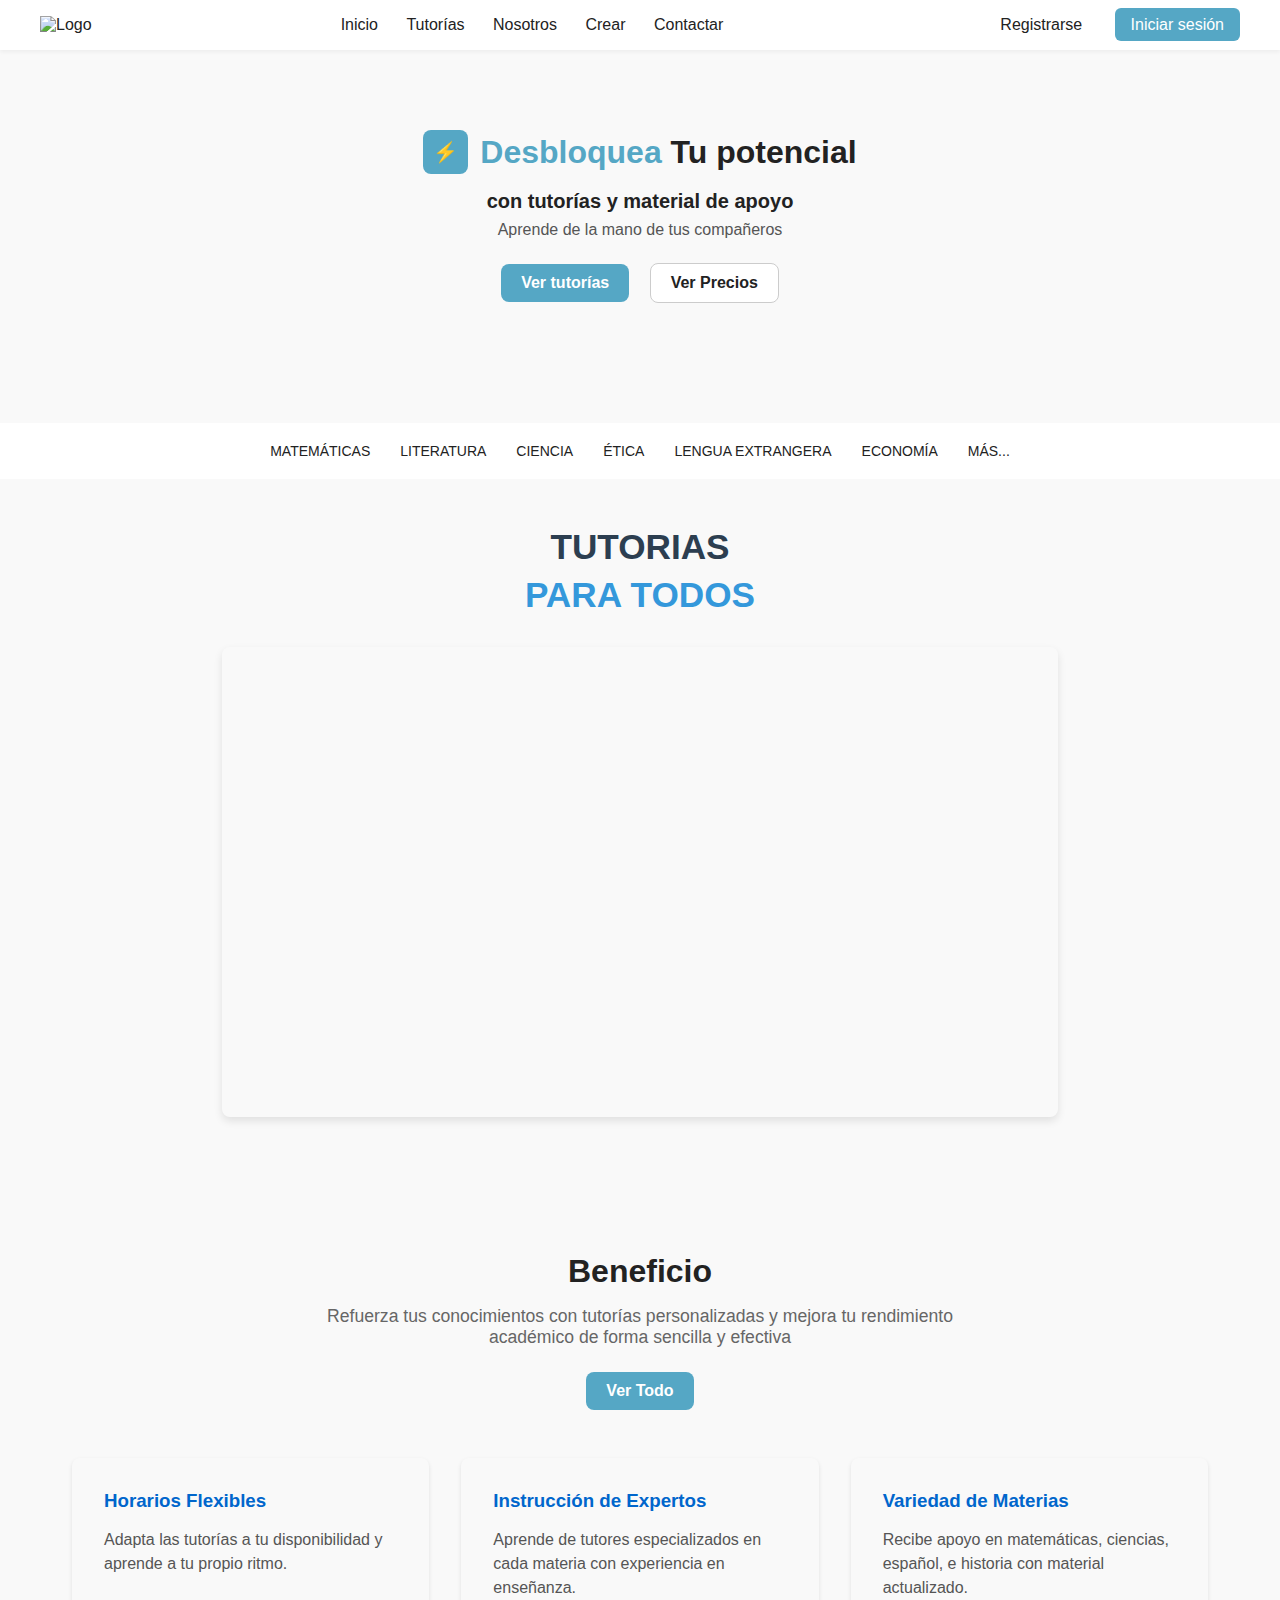
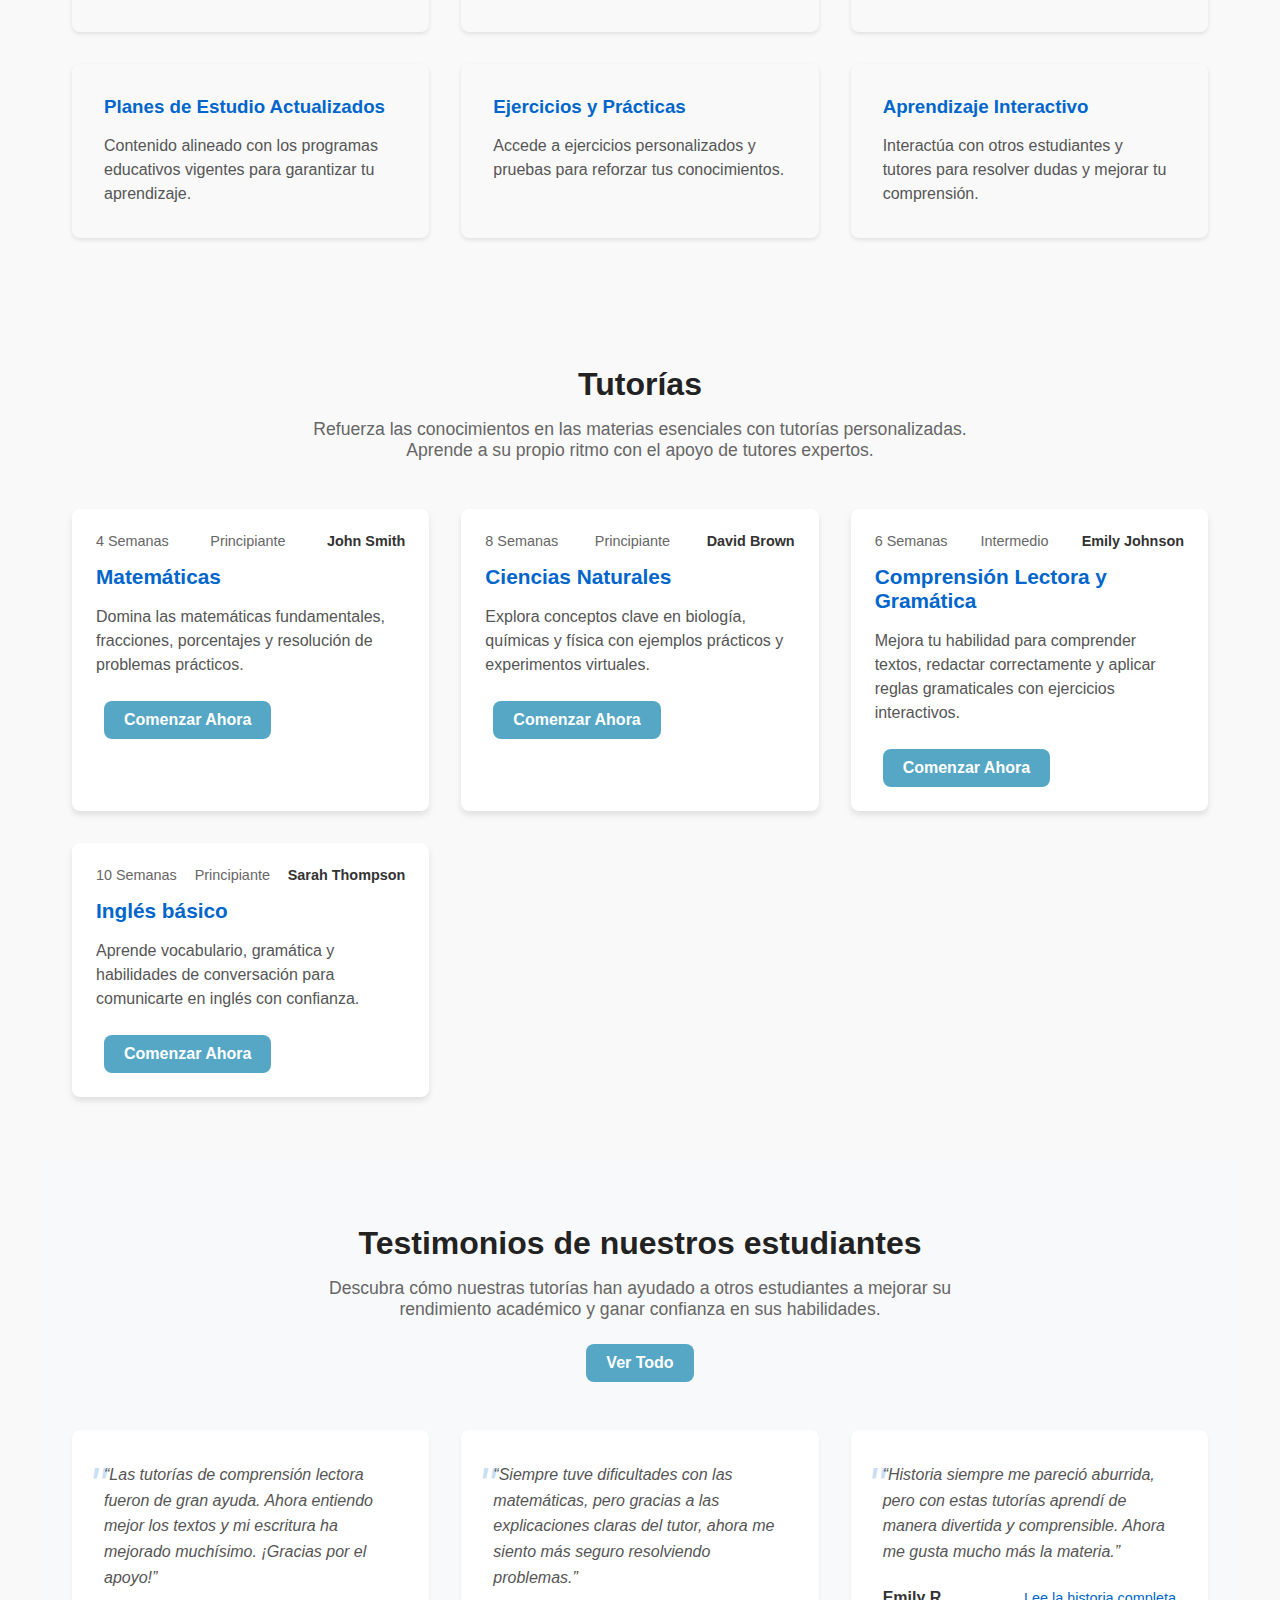
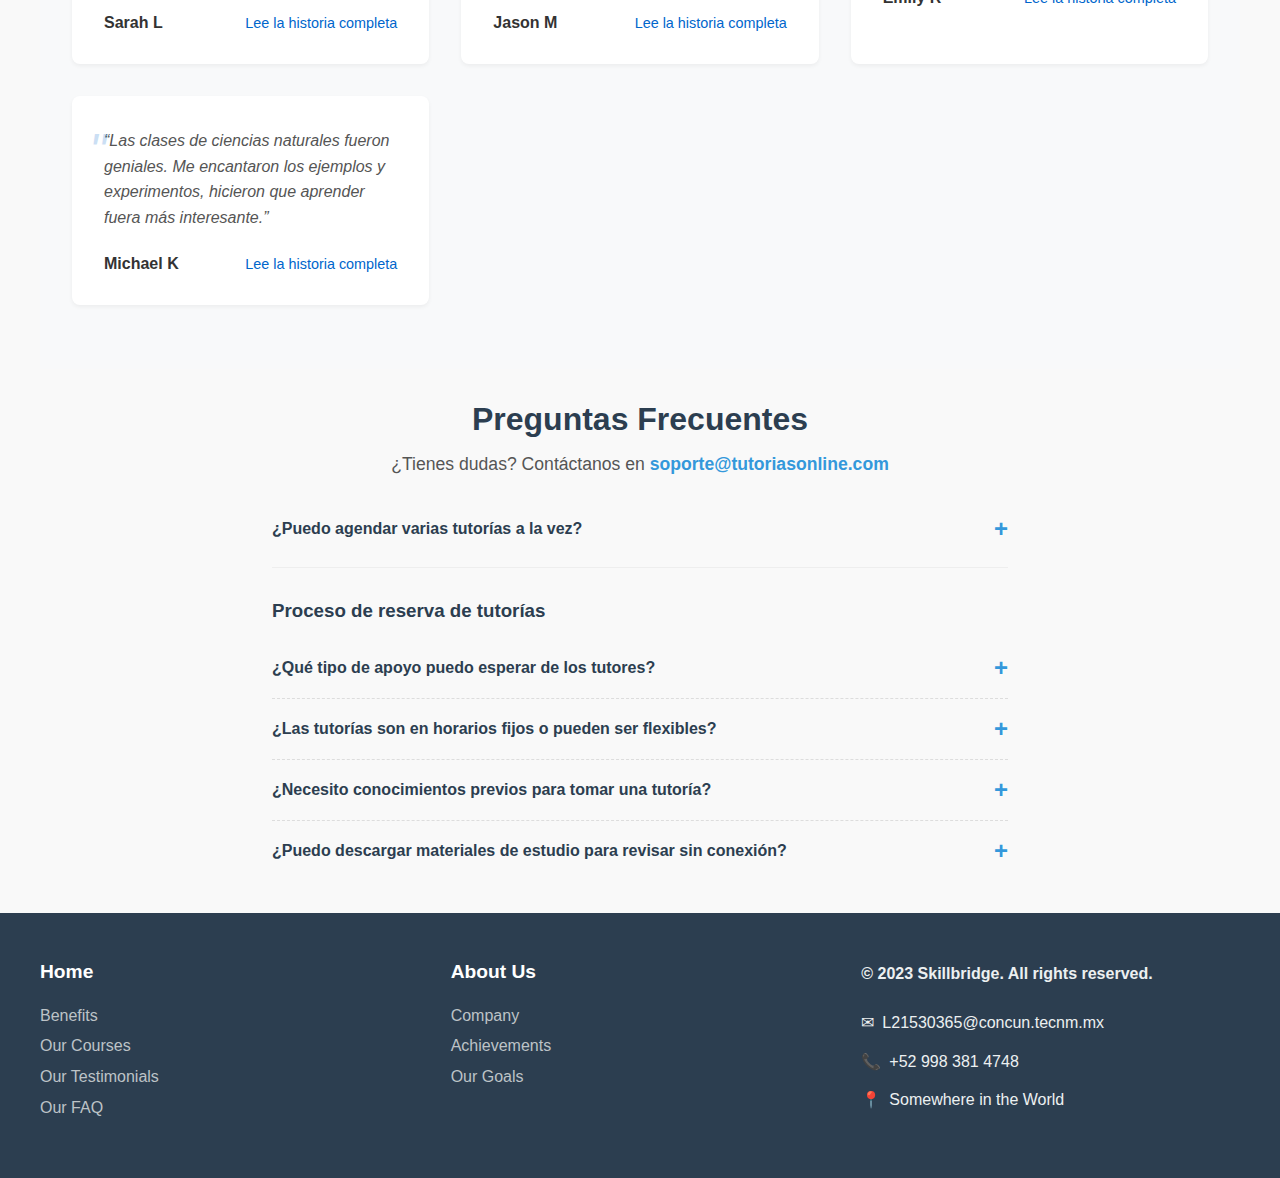
==== Views/index.html @ 54640b03 "Reestructura" ====
<!DOCTYPE html>
<html lang="es">
<head>
  <meta charset="UTF-8" />
  <meta name="viewport" content="width=device-width, initial-scale=1.0"/>
  <title>Plataforma de Tutorías</title>
  <link rel="stylesheet" href="../Styles/styles.css" />
</head>
<body>
  <header class="navbar">
    <div class="logo">
      <img src="logo.png" alt="Logo" />
    </div>
    <nav class="nav-links">
      <a href="#">Inicio</a>
      <a href="#">Tutorías</a>
      <a href="#">Nosotros</a>
      <a href="#">Crear</a>
      <a href="#">Contactar</a>
    </nav>
    <div class="auth-buttons">
      <a href="#" class="register">Registrarse</a>
      <a href="#" class="login">Iniciar sesión</a>
    </div>
  </header>

  <section class="hero">
    <div class="hero-content">
      <div class="highlight">
        <span class="icon">⚡</span>
        <h1><span class="blue">Desbloquea</span> Tu potencial</h1>
      </div>
      <p class="subtitle">con tutorías y material de apoyo</p>
      <p class="description">Aprende de la mano de tus compañeros</p>
      <div class="buttons">
        <a href="#" class="btn primary">Ver tutorías</a>
        <a href="#" class="btn secondary">Ver Precios</a>
      </div>
    </div>
  </section>

  <section class="categories">
    <ul>
      <li>MATEMÁTICAS</li>
      <li>LITERATURA</li>
      <li>CIENCIA</li>
      <li>ÉTICA</li>
      <li>LENGUA EXTRANGERA</li>
      <li>ECONOMÍA</li>
      <li>MÁS...</li>
    </ul>
  </section>

  <section class="video-lesson">
    <div class="lesson-header">
      <h2>Tutorias <span class="lesson-title">Para Todos</span></h2>
    </div>
    
    <div class="video-container">
      <!-- Reemplaza el src con tu video real -->
      <iframe width="560" height="315" src="https://www.youtube.com/embed/ejemplo" 
              frameborder="0" allow="accelerometer; autoplay; clipboard-write; encrypted-media; gyroscope; picture-in-picture" 
              allowfullscreen></iframe>
    </div>
  </section>

  <section class="benefits">
    <div class="benefits-header">
      <h2>Beneficio</h2>
      <p>Refuerza tus conocimientos con tutorías personalizadas y mejora tu rendimiento académico de forma sencilla y efectiva</p>
      <a href="#" class="btn primary">Ver Todo</a>
    </div>

    <div class="benefits-grid">
      <div class="benefit-item">
        <h3>Horarios Flexibles</h3>
        <p>Adapta las tutorías a tu disponibilidad y aprende a tu propio ritmo.</p>
      </div>

      <div class="benefit-item">
        <h3>Instrucción de Expertos</h3>
        <p>Aprende de tutores especializados en cada materia con experiencia en enseñanza.</p>
      </div>

      <div class="benefit-item">
        <h3>Variedad de Materias</h3>
        <p>Recibe apoyo en matemáticas, ciencias, español, e historia con material actualizado.</p>
      </div>

      <div class="benefit-item">
        <h3>Planes de Estudio Actualizados</h3>
        <p>Contenido alineado con los programas educativos vigentes para garantizar tu aprendizaje.</p>
      </div>

      <div class="benefit-item">
        <h3>Ejercicios y Prácticas</h3>
        <p>Accede a ejercicios personalizados y pruebas para reforzar tus conocimientos.</p>
      </div>

      <div class="benefit-item">
        <h3>Aprendizaje Interactivo</h3>
        <p>Interactúa con otros estudiantes y tutores para resolver dudas y mejorar tu comprensión.</p>
      </div>
    </div>
  </section>

  <!-- Header y secciones anteriores permanecen igual -->
  
  <section class="tutorias">
    <div class="tutorias-header">
      <h2>Tutorías</h2>
      <p>Refuerza las conocimientos en las materias esenciales con tutorías personalizadas. Aprende a su propio ritmo con el apoyo de tutores expertos.</p>
    </div>

    <div class="tutorias-grid">
      <!-- Tutoría 1: Matemáticas -->
      <div class="tutoria-card">
        <div class="tutoria-info">
          <span>4 Semanas</span>
          <span>Principiante</span>
          <span class="tutor-name">John Smith</span>
        </div>
        <h3>Matemáticas</h3>
        <p>Domina las matemáticas fundamentales, fracciones, porcentajes y resolución de problemas prácticos.</p>
        <a href="#" class="btn primary">Comenzar Ahora</a>
      </div>

      <!-- Tutoría 2: Ciencias Naturales -->
      <div class="tutoria-card">
        <div class="tutoria-info">
          <span>8 Semanas</span>
          <span>Principiante</span>
          <span class="tutor-name">David Brown</span>
        </div>
        <h3>Ciencias Naturales</h3>
        <p>Explora conceptos clave en biología, químicas y física con ejemplos prácticos y experimentos virtuales.</p>
        <a href="#" class="btn primary">Comenzar Ahora</a>
      </div>

      <!-- Tutoría 3: Comprensión Lectora -->
      <div class="tutoria-card">
        <div class="tutoria-info">
          <span>6 Semanas</span>
          <span>Intermedio</span>
          <span class="tutor-name">Emily Johnson</span>
        </div>
        <h3>Comprensión Lectora y Gramática</h3>
        <p>Mejora tu habilidad para comprender textos, redactar correctamente y aplicar reglas gramaticales con ejercicios interactivos.</p>
        <a href="#" class="btn primary">Comenzar Ahora</a>
      </div>

      <!-- Tutoría 4: Inglés básico -->
      <div class="tutoria-card">
        <div class="tutoria-info">
          <span>10 Semanas</span>
          <span>Principiante</span>
          <span class="tutor-name">Sarah Thompson</span>
        </div>
        <h3>Inglés básico</h3>
        <p>Aprende vocabulario, gramática y habilidades de conversación para comunicarte en inglés con confianza.</p>
        <a href="#" class="btn primary">Comenzar Ahora</a>
      </div>
    </div>
  </section>

  <section class="testimonios">
    <div class="testimonios-header">
      <h2>Testimonios de nuestros estudiantes</h2>
      <p>Descubra cómo nuestras tutorías han ayudado a otros estudiantes a mejorar su rendimiento académico y ganar confianza en sus habilidades.</p>
      <a href="#" class="btn primary">Ver Todo</a>
    </div>

    <div class="testimonios-grid">
      <!-- Testimonio 1 -->
      <div class="testimonio-card">
        <div class="testimonio-content">
          <p>“Las tutorías de comprensión lectora fueron de gran ayuda. Ahora entiendo mejor los textos y mi escritura ha mejorado muchísimo. ¡Gracias por el apoyo!”</p>
        </div>
        <div class="testimonio-author">
          <span class="author-name">Sarah L</span>
          <a href="#" class="read-story">Lee la historia completa</a>
        </div>
      </div>

      <!-- Testimonio 2 -->
      <div class="testimonio-card">
        <div class="testimonio-content">
          <p>“Siempre tuve dificultades con las matemáticas, pero gracias a las explicaciones claras del tutor, ahora me siento más seguro resolviendo problemas.”</p>
        </div>
        <div class="testimonio-author">
          <span class="author-name">Jason M</span>
          <a href="#" class="read-story">Lee la historia completa</a>
        </div>
      </div>

      <!-- Testimonio 3 -->
      <div class="testimonio-card">
        <div class="testimonio-content">
          <p>“Historia siempre me pareció aburrida, pero con estas tutorías aprendí de manera divertida y comprensible. Ahora me gusta mucho más la materia.”</p>
        </div>
        <div class="testimonio-author">
          <span class="author-name">Emily R</span>
          <a href="#" class="read-story">Lee la historia completa</a>
        </div>
      </div>

      <!-- Testimonio 4 -->
      <div class="testimonio-card">
        <div class="testimonio-content">
          <p>“Las clases de ciencias naturales fueron geniales. Me encantaron los ejemplos y experimentos, hicieron que aprender fuera más interesante.”</p>
        </div>
        <div class="testimonio-author">
          <span class="author-name">Michael K</span>
          <a href="#" class="read-story">Lee la historia completa</a>
        </div>
      </div>
    </div>
  </section>

  <section class="faq">
    <div class="faq-header">
      <h1>Preguntas Frecuentes</h1>
      <p>¿Tienes dudas? Contáctanos en <strong>soporte@tutoriasonline.com</strong></p>
    </div>
    
    <div class="faq-item">
      <div class="faq-question">¿Puedo agendar varias tutorías a la vez?</div>
      <div class="faq-answer">
        <p>¡Por supuesto! Puedes reservar múltiples sesiones con diferentes tutores según tu disponibilidad y necesidades de aprendizaje.</p>
      </div>
    </div>
    
    <div class="faq-list">
      <h3>Proceso de reserva de tutorías</h3>
      <ul>
        <li>
          <div class="faq-question">¿Qué tipo de apoyo puedo esperar de los tutores?</div>
            <div class="faq-answer">
              <p>¡Por supuesto! Puedes reservar múltiples sesiones con diferentes tutores según tu disponibilidad y necesidades de aprendizaje.</p>
            </div>
        </li>
        <li>
          <div class="faq-question">¿Las tutorías son en horarios fijos o pueden ser flexibles?</div>
            <div class="faq-answer">
              <p>¡Por supuesto! Puedes reservar múltiples sesiones con diferentes tutores según tu disponibilidad y necesidades de aprendizaje.</p>
            </div>
        </li>
        <li>
          <div class="faq-question">¿Necesito conocimientos previos para tomar una tutoría?</div>
            <div class="faq-answer">
              <p>¡Por supuesto! Puedes reservar múltiples sesiones con diferentes tutores según tu disponibilidad y necesidades de aprendizaje.</p>
            </div>
        </li>
        <li>
          <div class="faq-question">¿Puedo descargar materiales de estudio para revisar sin conexión?</div>
            <div class="faq-answer">
              <p>¡Por supuesto! Puedes reservar múltiples sesiones con diferentes tutores según tu disponibilidad y necesidades de aprendizaje.</p>
            </div>
        </li>
      </ul>
    </div>
  </section>

  <script src="../Scripts/script.js"></script>
  
  <footer class="site-footer">
    <div class="footer-content">
      <div class="footer-column">
        <h4>Home</h4>
        <ul>
          <li><a href="#">Benefits</a></li>
          <li><a href="#">Our Courses</a></li>
          <li><a href="#">Our Testimonials</a></li>
          <li><a href="#">Our FAQ</a></li>
        </ul>
      </div>

      <div class="footer-column">
        <h4>About Us</h4>
        <ul>
          <li><a href="#">Company</a></li>
          <li><a href="#">Achievements</a></li>
          <li><a href="#">Our Goals</a></li>
        </ul>
      </div>

      <div class="footer-column contact-info">
        <p class="copyright">© 2023 Skillbridge. All rights reserved.</p>
        <p class="email">L21530365@concun.tecnm.mx</p>
        <p class="phone">+52 998 381 4748</p>
        <p class="address">Somewhere in the World</p>
      </div>
    </div>
  </footer>
</body>
</html>
---- Styles/styles.css ----
* {
    margin: 0;
    padding: 0;
    box-sizing: border-box;
    font-family: "Helvetica", sans-serif;
  }
  
  body {
    background-color: #f9f9f9;
    color: #222;
  }
  
  .navbar {
    display: flex;
    align-items: center;
    justify-content: space-between;
    padding: 16px 40px;
    background-color: #fff;
    box-shadow: 0 2px 4px rgba(0,0,0,0.05);
  }
  
  .logo img {
    height: 40px;
  }
  
  .nav-links a {
    margin: 0 12px;
    text-decoration: none;
    color: #222;
    font-weight: 500;
  }
  
  .auth-buttons a {
    margin-left: 12px;
    text-decoration: none;
    padding: 8px 16px;
    border-radius: 6px;
    font-weight: 500;
  }
  
  .register {
    color: #222;
  }
  
  .login {
    background-color: #55a7c5;
    color: #fff;
  }
  
  .hero {
    padding: 80px 20px;
    text-align: center;
  }
  
  .highlight {
    display: flex;
    align-items: center;
    justify-content: center;
    gap: 12px;
  }
  
  .highlight .icon {
    background-color: #55a7c5;
    color: #fff;
    padding: 10px;
    border-radius: 8px;
    font-size: 20px;
  }
  
  .highlight h1 {
    font-size: 32px;
    font-weight: bold;
  }
  
  .highlight .blue {
    color: #55a7c5;
  }
  
  .subtitle {
    margin-top: 16px;
    font-size: 20px;
    font-weight: 600;
  }
  
  .description {
    margin-top: 8px;
    font-size: 16px;
    color: #555;
  }
  
  .buttons {
    margin-top: 24px;
  }
  
  .btn {
    display: inline-block;
    padding: 10px 20px;
    border-radius: 8px;
    font-weight: 600;
    text-decoration: none;
    margin: 0 8px;
  }
  
  .btn.primary {
    background-color: #55a7c5;
    color: white;
  }
  
  .btn.secondary {
    background-color: white;
    color: #222;
    border: 1px solid #ccc;
  }
  
  .categories {
    margin-top: 40px;
    background-color: #fff;
    padding: 20px 0;
  }
  
  .categories ul {
    display: flex;
    justify-content: center;
    flex-wrap: wrap;
    list-style: none;
    gap: 30px;
    font-weight: 500;
    font-size: 14px;
  }
  
  /* Estilos para la sección de beneficios */
.benefits {
  padding: 4rem 2rem;
  max-width: 1200px;
  margin: 0 auto;
}

.benefits-header {
  text-align: center;
  margin-bottom: 3rem;
}

.benefits-header h2 {
  font-size: 2rem;
  margin-bottom: 1rem;
}

.benefits-header p {
  font-size: 1.1rem;
  color: #666;
  max-width: 700px;
  margin: 0 auto 1.5rem;
}

.view-all {
  display: inline-block;
  padding: 10px 20px;
  border-radius: 8px;
  font-weight: 600;
  text-decoration: none;
  margin: 0 8px;
  background-color: #55a7c5;
  color: white;
  border: none;
}

.benefits-grid {
  display: grid;
  grid-template-columns: repeat(auto-fit, minmax(300px, 1fr));
  gap: 2rem;
}

.benefit-item {
  background: #f9f9f9;
  padding: 2rem;
  border-radius: 8px;
  box-shadow: 0 2px 4px rgba(0,0,0,0.1);
}

.benefit-item h3 {
  color: #0066cc;
  margin-bottom: 1rem;
}

.benefit-item p {
  color: #555;
  line-height: 1.5;
}

/* Estilos para la sección de tutorías */
.tutorias {
  padding: 4rem 2rem;
  max-width: 1200px;
  margin: 0 auto;
}

.tutorias-header {
  text-align: center;
  margin-bottom: 3rem;
}

.tutorias-header h2 {
  font-size: 2rem;
  margin-bottom: 1rem;
}

.tutorias-header p {
  font-size: 1.1rem;
  color: #666;
  max-width: 700px;
  margin: 0 auto;
}

.tutorias-grid {
  display: grid;
  grid-template-columns: repeat(auto-fit, minmax(280px, 1fr));
  gap: 2rem;
}

.tutoria-card {
  background: white;
  border-radius: 8px;
  padding: 1.5rem;
  box-shadow: 0 4px 6px rgba(0,0,0,0.1);
  transition: transform 0.3s ease;
}

.tutoria-card:hover {
  transform: translateY(-5px);
}

.tutoria-info {
  display: flex;
  justify-content: space-between;
  margin-bottom: 1rem;
  font-size: 0.9rem;
  color: #666;
}

.tutor-name {
  font-weight: bold;
  color: #333;
}

.tutoria-card h3 {
  color: #0066cc;
  margin-bottom: 1rem;
  font-size: 1.3rem;
}

.tutoria-card p {
  color: #555;
  line-height: 1.5;
  margin-bottom: 1.5rem;
}

/* Estilos para la sección de testimonios */
.testimonios {
  padding: 4rem 2rem;
  max-width: 1200px;
  margin: 0 auto;
  background-color: #f8f9fa;
}

.testimonios-header {
  text-align: center;
  margin-bottom: 3rem;
}

.testimonios-header h2 {
  font-size: 2rem;
  margin-bottom: 1rem;
}

.testimonios-header p {
  font-size: 1.1rem;
  color: #666;
  max-width: 700px;
  margin: 0 auto 1.5rem;
}

.testimonios-grid {
  display: grid;
  grid-template-columns: repeat(auto-fit, minmax(280px, 1fr));
  gap: 2rem;
}

.testimonio-card {
  background: white;
  border-radius: 8px;
  padding: 2rem;
  box-shadow: 0 2px 4px rgba(0,0,0,0.05);
}

.testimonio-content p {
  font-size: 1rem;
  color: #555;
  line-height: 1.6;
  margin-bottom: 1.5rem;
  font-style: italic;
  position: relative;
}

.testimonio-content p::before {
  content: '"';
  font-size: 3rem;
  color: #0066cc;
  opacity: 0.2;
  position: absolute;
  left: -15px;
  top: -15px;
}

.testimonio-author {
  display: flex;
  justify-content: space-between;
  align-items: center;
}

.author-name {
  font-weight: bold;
  color: #333;
}

.read-story {
  color: #0066cc;
  text-decoration: none;
  font-size: 0.9rem;
}

.faq {
  max-width: 800px;
  margin: 0 auto;
  padding: 2rem;
  font-family: 'Helvetica', sans-serif;
}

.faq-header {
  text-align: center;
  margin-bottom: 2rem;
}

.faq-header h1 {
  color: #2c3e50;
  margin-bottom: 1rem;
}

.faq-header p {
  color: #555;
  font-size: 1.1rem;
}

.faq-header strong {
  color: #3498db;
}

.faq-item {
  margin-bottom: 1.5rem;
  border-bottom: 1px solid #eee;
  padding-bottom: 1rem;
}

.faq-question {
  font-weight: bold;
  color: #2c3e50;
  cursor: pointer;
  padding: 0.5rem 0;
  display: flex;
  justify-content: space-between;
  align-items: center;
}

.faq-question::after {
  content: '+';
  font-size: 1.5rem;
  color: #3498db;
}

.faq-question.active::after {
  content: '-';
}

.faq-answer {
  color: #555;
  line-height: 1.6;
  max-height: 0;
  overflow: hidden;
  transition: max-height 0.3s ease;
}

.faq-list {
  margin-top: 2rem;
}

.faq-list h3 {
  color: #2c3e50;
  margin-bottom: 1rem;
}

.faq-list ul {
  list-style: none;
}

.faq-list li {
  padding: 0.5rem 0;
  border-bottom: 1px dashed #ddd;
}

.faq-list li:last-child {
  border-bottom: none;
}

/* Estilos para el footer */
.site-footer {
  background-color: #2c3e50;
  color: #ecf0f1;
  padding: 3rem 2rem;
}

.footer-content {
  max-width: 1200px;
  margin: 0 auto;
  display: grid;
  grid-template-columns: repeat(auto-fit, minmax(200px, 1fr));
  gap: 2rem;
}

.footer-column h4 {
  font-size: 1.2rem;
  margin-bottom: 1.5rem;
  color: #fff;
}

.footer-column ul {
  list-style: none;
  padding: 0;
}

.footer-column ul li {
  margin-bottom: 0.8rem;
}

.footer-column a {
  color: #bdc3c7;
  text-decoration: none;
  transition: color 0.3s;
}

.footer-column a:hover {
  color: #3498db;
}

.contact-info p {
  margin-bottom: 0.8rem;
  line-height: 1.6;
}

.copyright {
  font-weight: bold;
  margin-bottom: 1.5rem !important;
}

.email, .phone, .address {
  display: flex;
  align-items: center;
  gap: 0.5rem;
}

.email::before {
  content: "✉";
}

.phone::before {
  content: "📞";
}

.address::before {
  content: "📍";
}

@media (max-width: 768px) {
  .footer-content {
    grid-template-columns: 1fr;
  }
  
  .footer-column {
    margin-bottom: 2rem;
  }
}

/* Estilos para la sección de video-lección */
.video-lesson {
  padding: 3rem 2rem;
  max-width: 900px;
  margin: 0 auto;
  text-align: center;
}

.lesson-header h2 {
  font-size: 2.2rem;
  color: #2c3e50;
  margin-bottom: 2rem;
  text-transform: uppercase;
}

.lesson-title {
  color: #3498db;
  display: block;
  margin-top: 0.5rem;
}

.video-container {
  position: relative;
  padding-bottom: 56.25%; /* Relación 16:9 */
  height: 0;
  overflow: hidden;
  margin-bottom: 1.5rem;
  border-radius: 8px;
  box-shadow: 0 4px 8px rgba(0,0,0,0.1);
}

.video-container iframe {
  position: absolute;
  top: 0;
  left: 0;
  width: 100%;
  height: 100%;
  border: none;
}

@media (max-width: 768px) {
  .lesson-header h2 {
    font-size: 1.8rem;
  }
  
  .lesson-meta {
    flex-direction: column;
    gap: 0.5rem;
  }
}
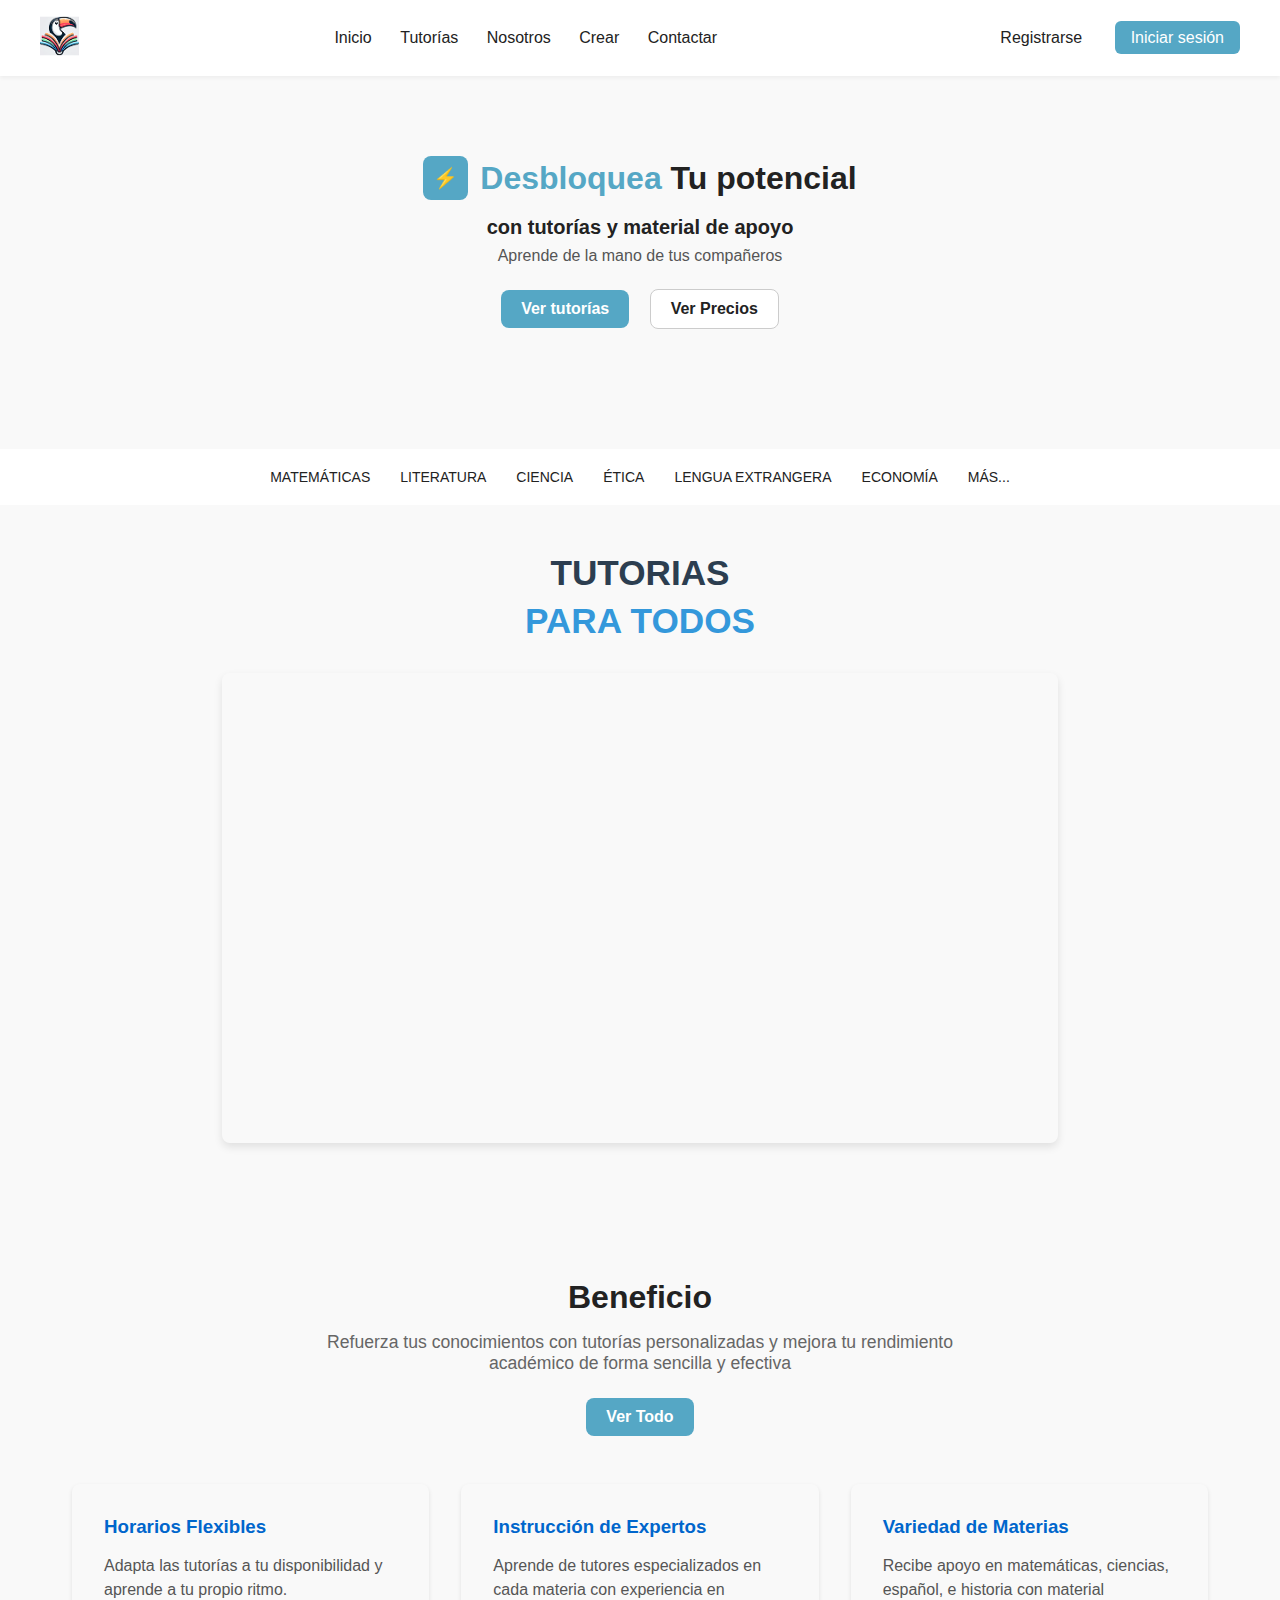
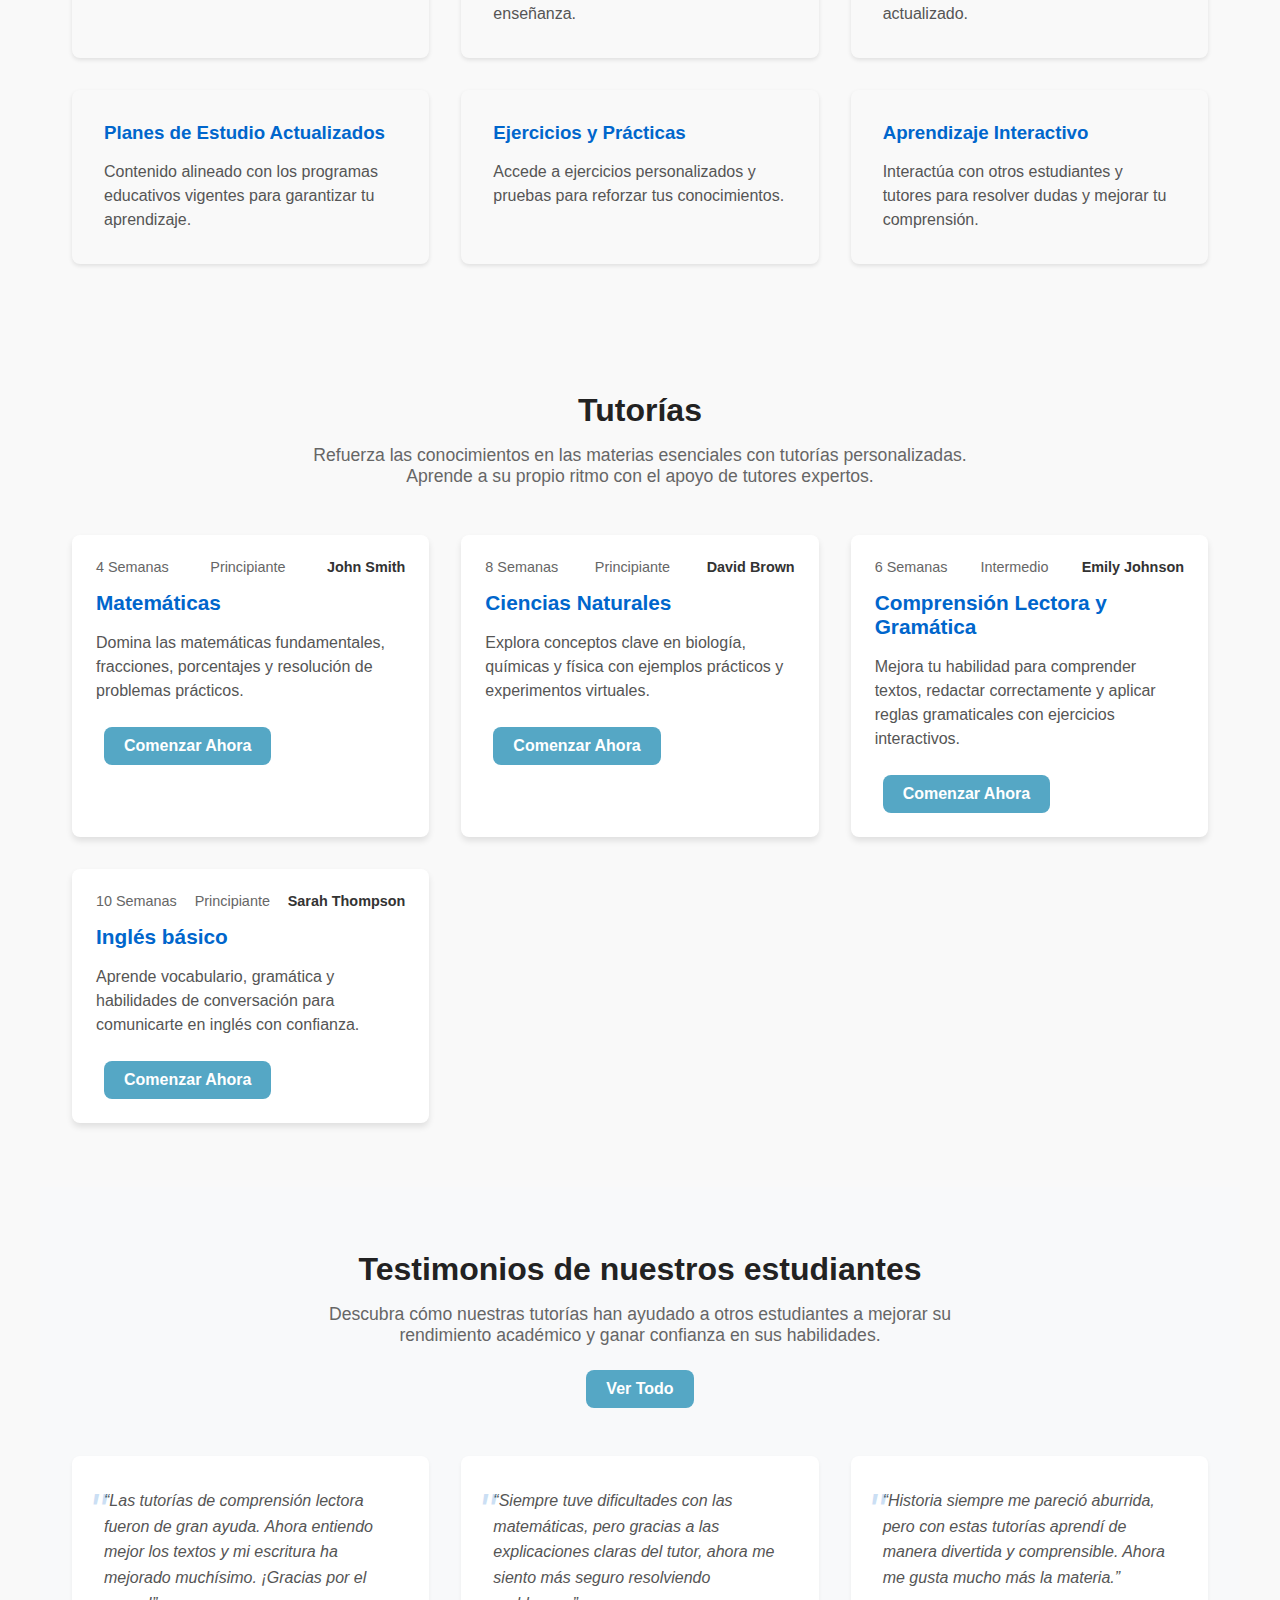
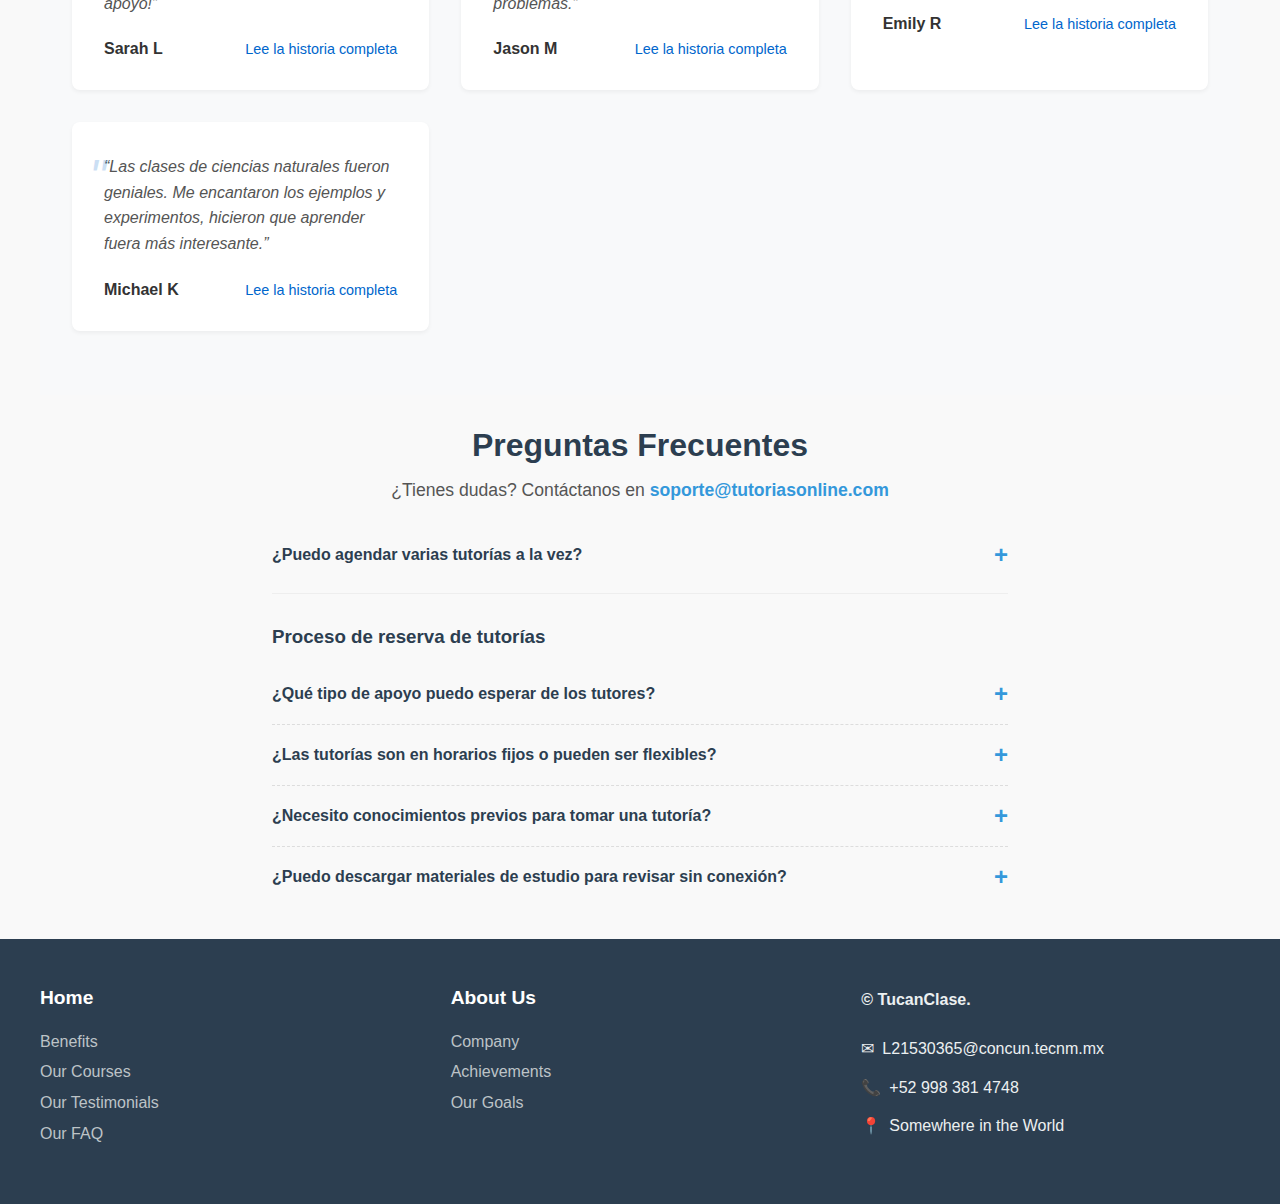
==== commit c78eb70d: "Profesor dashboard y agregado logo" ====
--- a/Views/index.html
+++ b/Views/index.html
@@ -9,7 +9,7 @@
 <body>
   <header class="navbar">
     <div class="logo">
-      <img src="logo.png" alt="Logo" />
+      <img src="../Styles/logo.png" alt="Logo" />
     </div>
     <nav class="nav-links">
       <a href="#">Inicio</a>
@@ -285,7 +285,7 @@
       </div>
 
       <div class="footer-column contact-info">
-        <p class="copyright">© 2023 Skillbridge. All rights reserved.</p>
+        <p class="copyright">© TucanClase.</p>
         <p class="email">L21530365@concun.tecnm.mx</p>
         <p class="phone">+52 998 381 4748</p>
         <p class="address">Somewhere in the World</p>
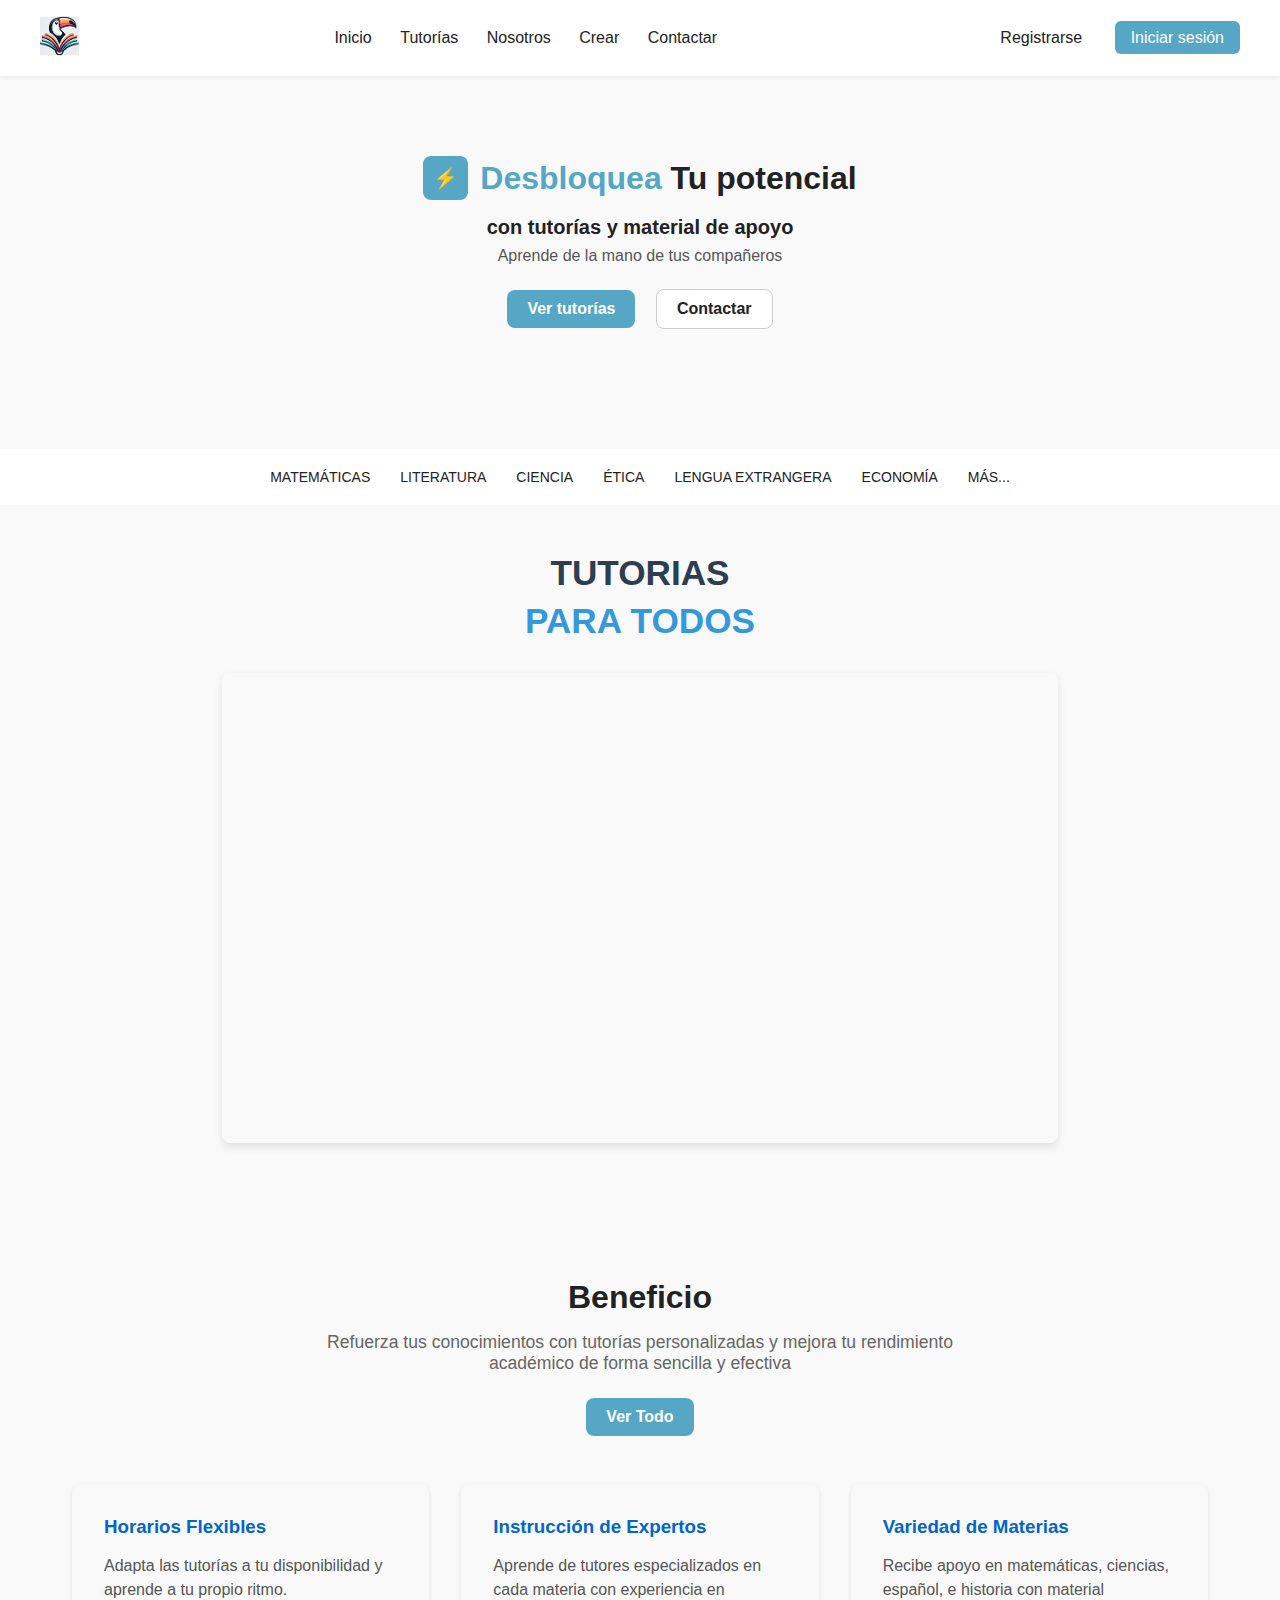
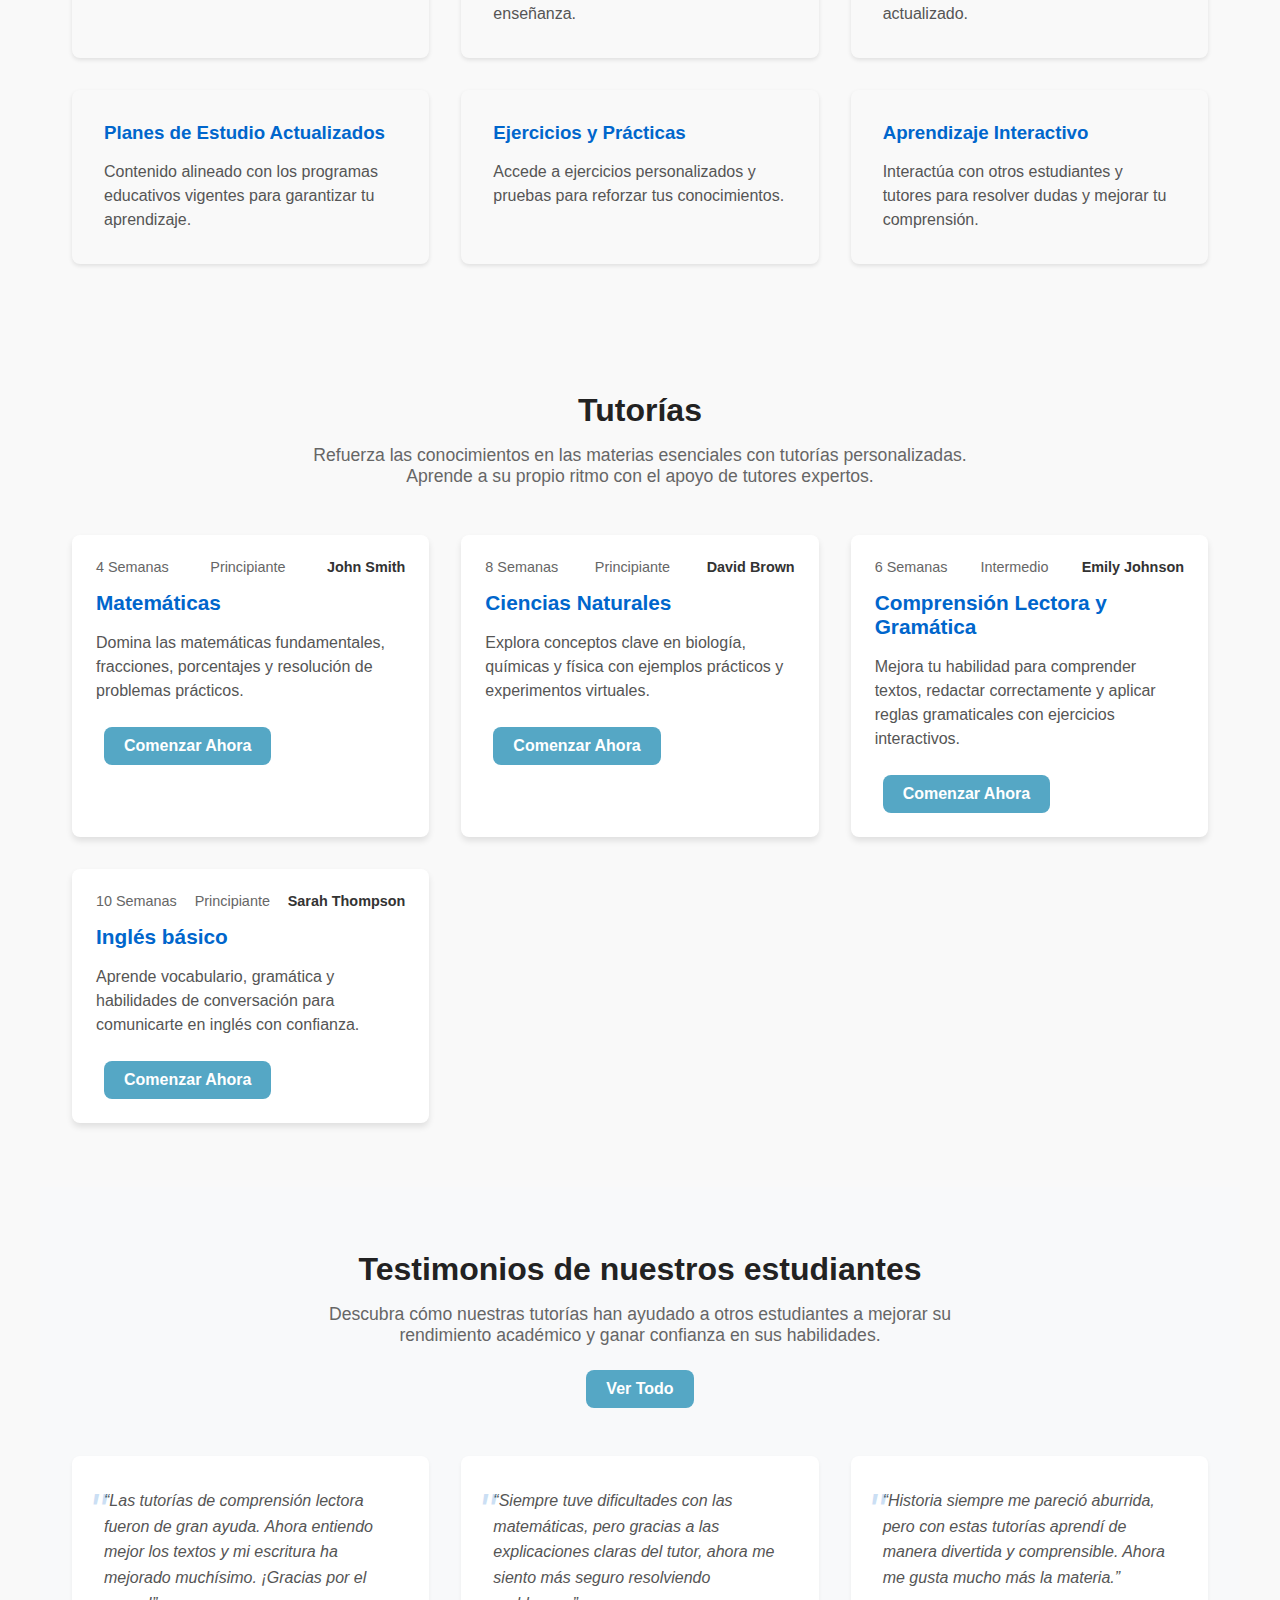
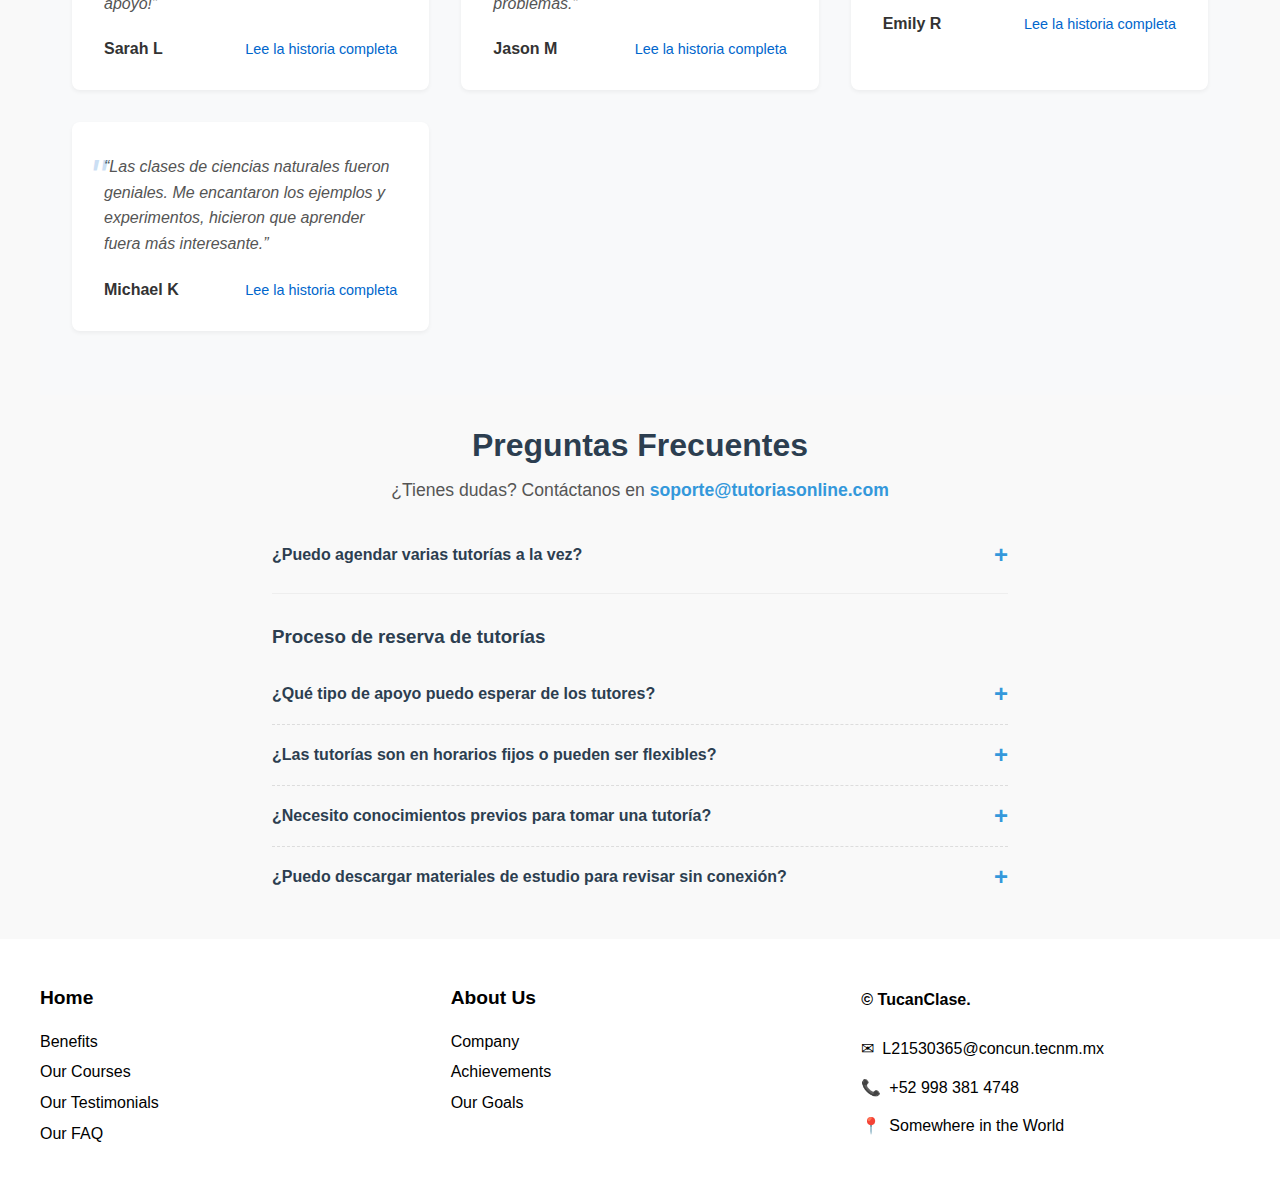
==== commit a8d8b218: "referenciando header" ====
--- a/Views/index.html
+++ b/Views/index.html
@@ -12,15 +12,15 @@
       <img src="../Styles/logo.png" alt="Logo" />
     </div>
     <nav class="nav-links">
-      <a href="#">Inicio</a>
+      <a href="../Views/index.html">Inicio</a>
       <a href="#">Tutorías</a>
       <a href="#">Nosotros</a>
-      <a href="#">Crear</a>
-      <a href="#">Contactar</a>
+      <a href="../Views/signup.html">Crear</a>
+      <a href="../Views/Contact.html">Contactar</a>
     </nav>
     <div class="auth-buttons">
-      <a href="#" class="register">Registrarse</a>
-      <a href="#" class="login">Iniciar sesión</a>
+      <a href="../Views/register.html" class="register">Registrarse</a>
+      <a href="../Views/signup.html" class="login">Iniciar sesión</a>
     </div>
   </header>
 
@@ -34,7 +34,7 @@
       <p class="description">Aprende de la mano de tus compañeros</p>
       <div class="buttons">
         <a href="#" class="btn primary">Ver tutorías</a>
-        <a href="#" class="btn secondary">Ver Precios</a>
+        <a href="../Views/Contact.html" class="btn secondary">Contactar</a>
       </div>
     </div>
   </section>
--- a/Styles/styles.css
+++ b/Styles/styles.css
@@ -412,7 +412,7 @@
 
 /* Estilos para el footer */
 .site-footer {
-  background-color: #2c3e50;
+  background-color: white;
   color: #ecf0f1;
   padding: 3rem 2rem;
 }
@@ -428,7 +428,7 @@
 .footer-column h4 {
   font-size: 1.2rem;
   margin-bottom: 1.5rem;
-  color: #fff;
+  color: black;
 }
 
 .footer-column ul {
@@ -441,7 +441,7 @@
 }
 
 .footer-column a {
-  color: #bdc3c7;
+  color: black;
   text-decoration: none;
   transition: color 0.3s;
 }
@@ -458,12 +458,14 @@
 .copyright {
   font-weight: bold;
   margin-bottom: 1.5rem !important;
+  color: black;
 }
 
 .email, .phone, .address {
   display: flex;
   align-items: center;
   gap: 0.5rem;
+  color: black;
 }
 
 .email::before {
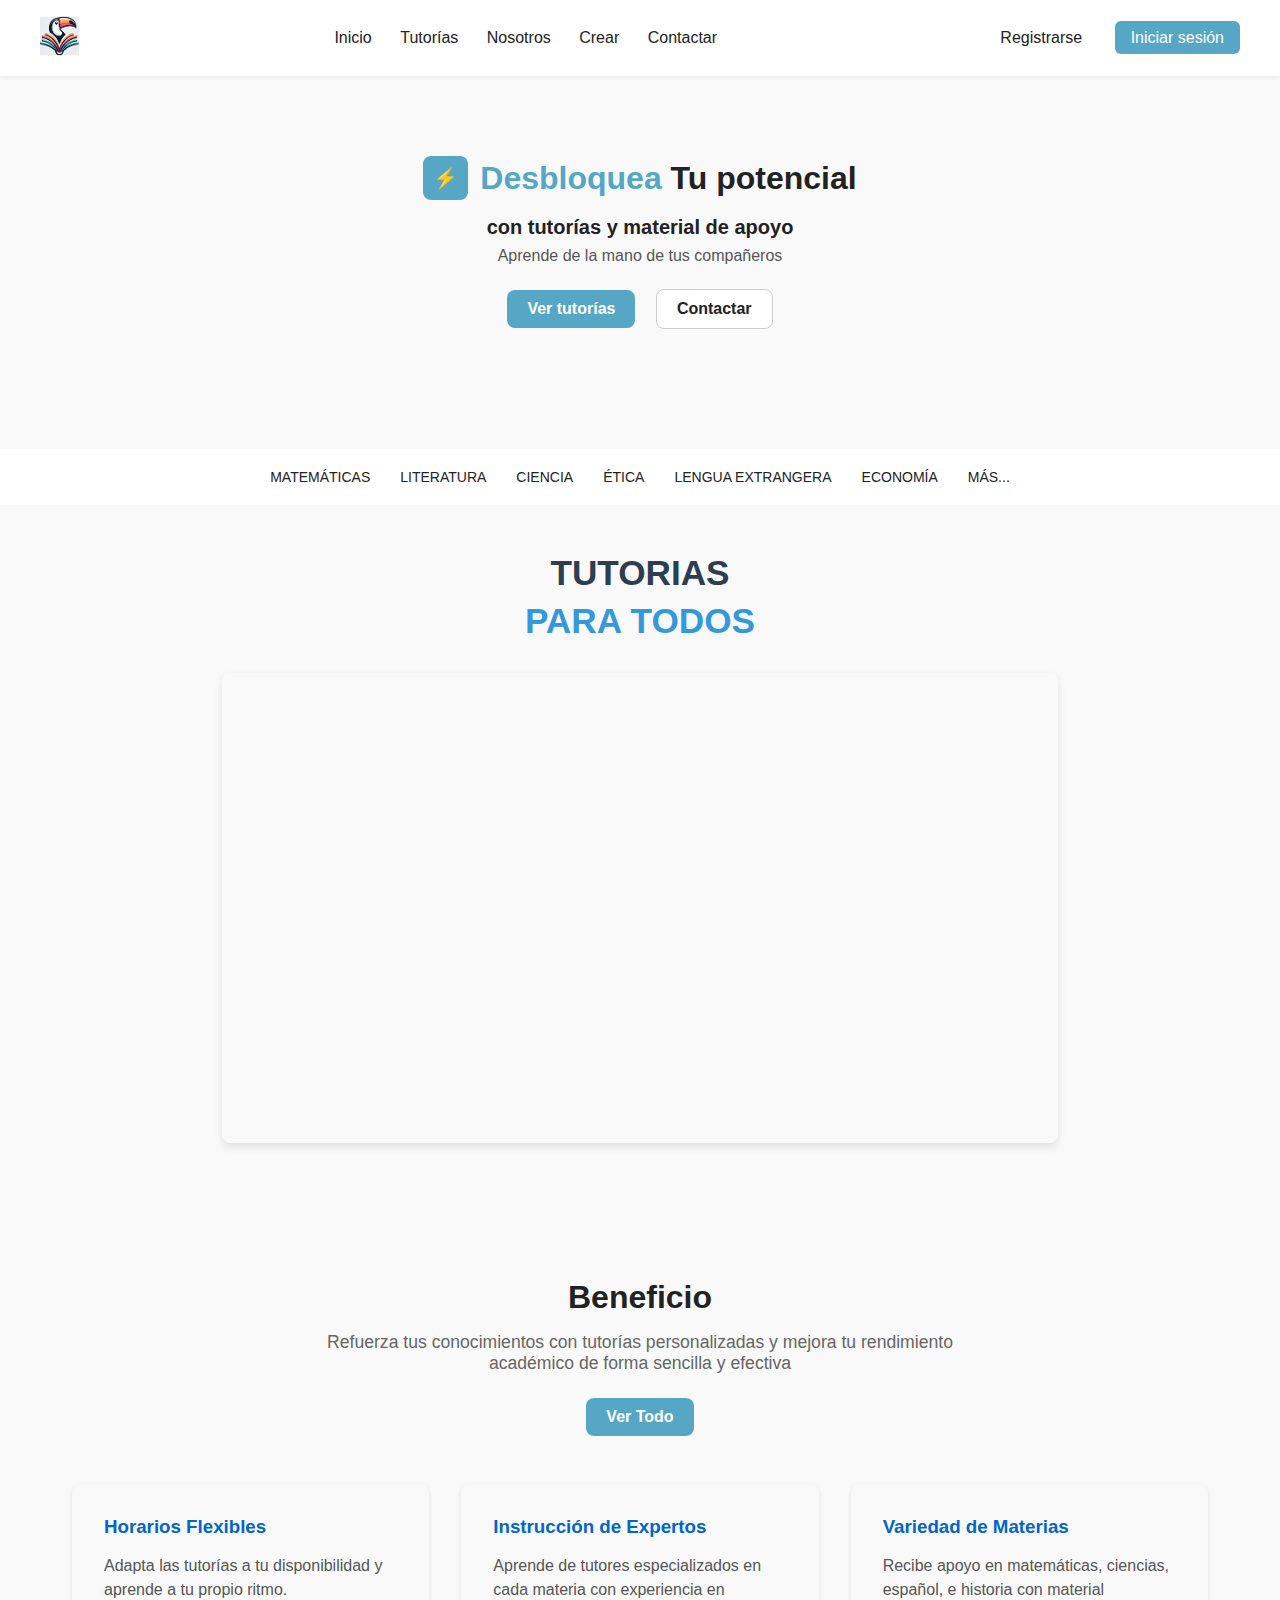
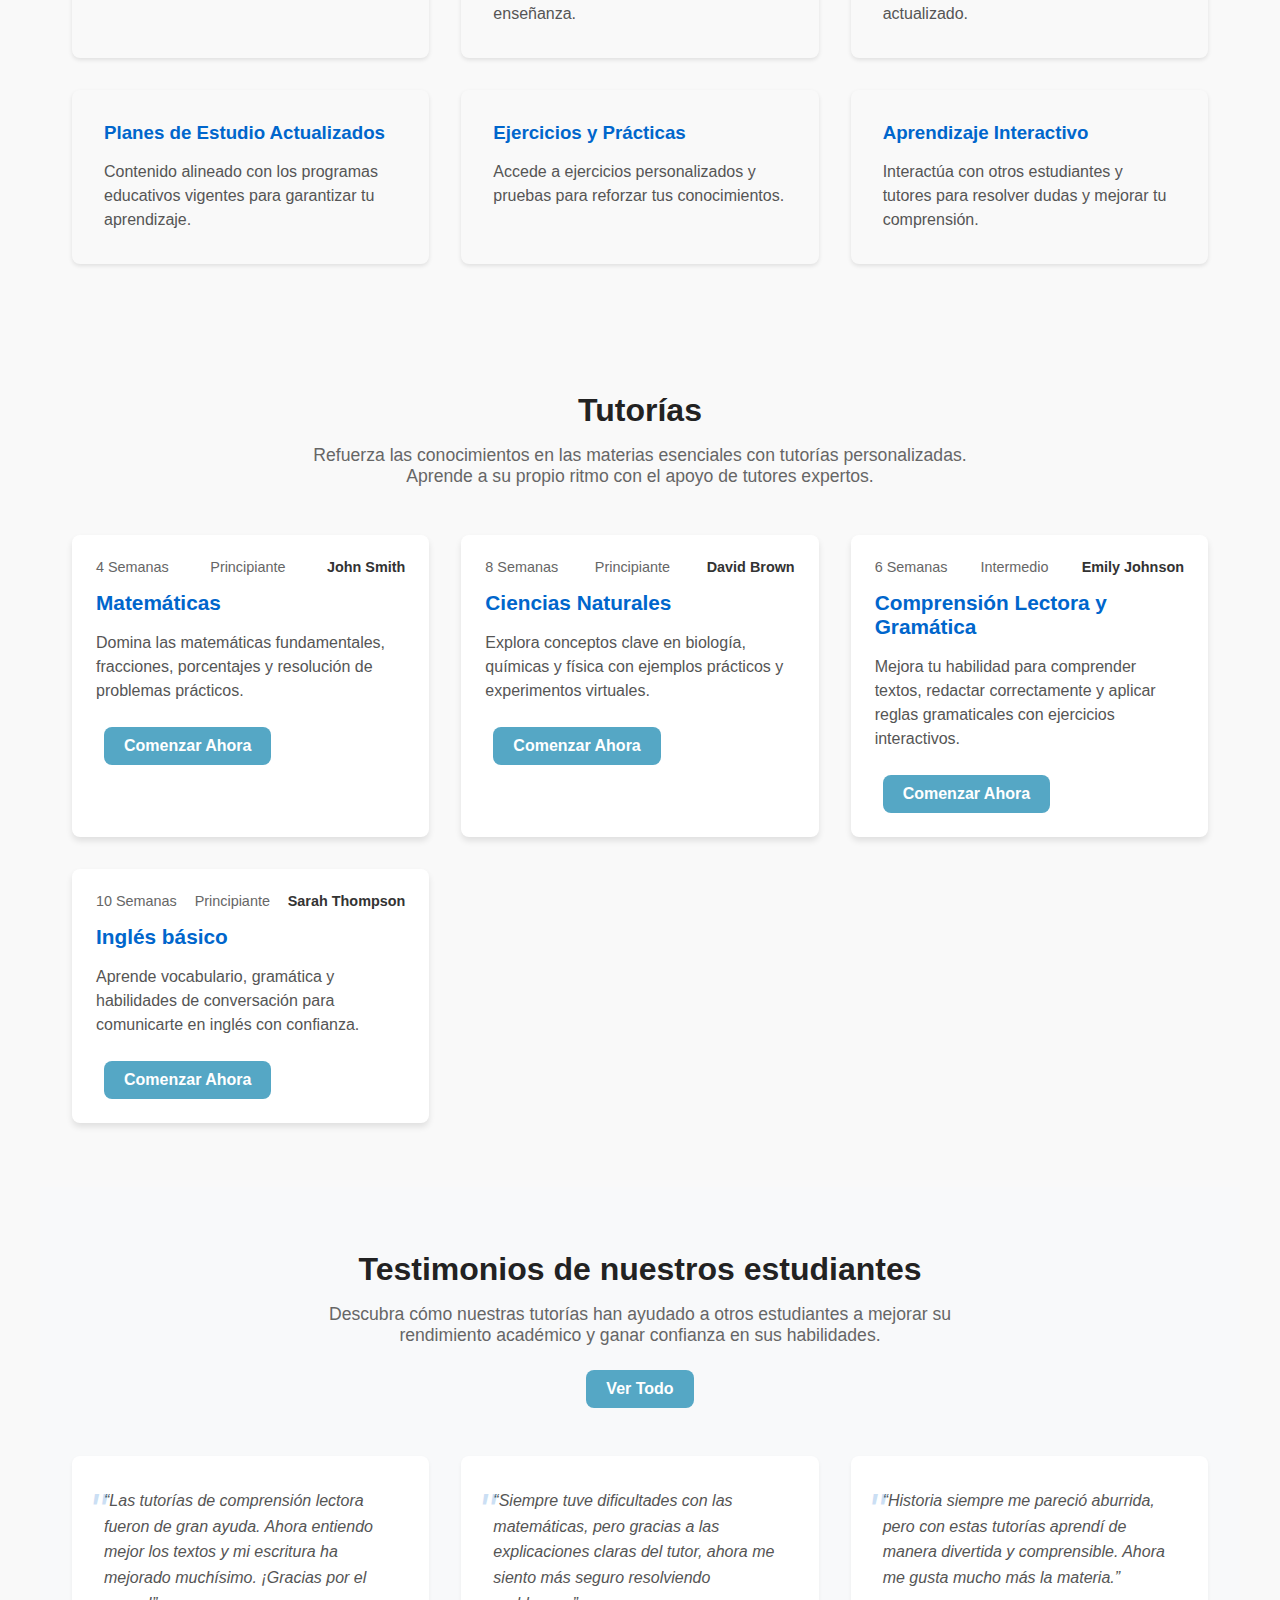
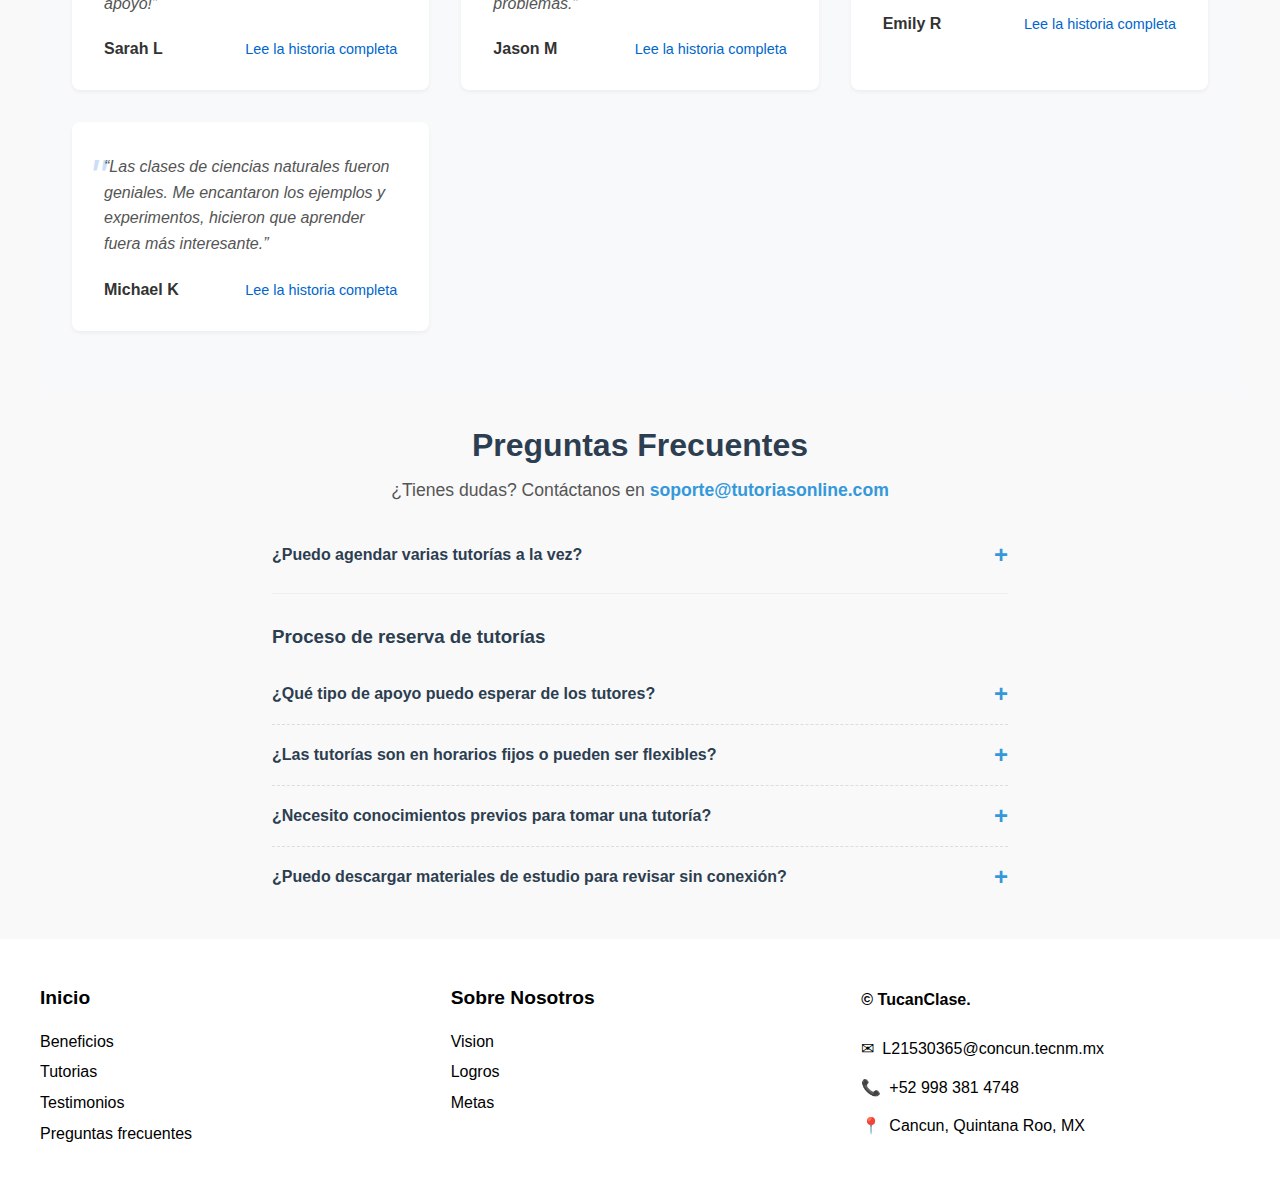
==== commit 3fd658f7: "Footer mejorado" ====
--- a/Views/index.html
+++ b/Views/index.html
@@ -13,8 +13,8 @@
     </div>
     <nav class="nav-links">
       <a href="../Views/index.html">Inicio</a>
-      <a href="#">Tutorías</a>
-      <a href="#">Nosotros</a>
+      <a href="../Views/tutorias.html">Tutorías</a>
+      <a href="../Views/AboutUs.html">Nosotros</a>
       <a href="../Views/signup.html">Crear</a>
       <a href="../Views/Contact.html">Contactar</a>
     </nav>
@@ -33,7 +33,7 @@
       <p class="subtitle">con tutorías y material de apoyo</p>
       <p class="description">Aprende de la mano de tus compañeros</p>
       <div class="buttons">
-        <a href="#" class="btn primary">Ver tutorías</a>
+        <a href="../Views/tutorias.html" class="btn primary">Ver tutorías</a>
         <a href="../Views/Contact.html" class="btn secondary">Contactar</a>
       </div>
     </div>
@@ -266,21 +266,21 @@
   <footer class="site-footer">
     <div class="footer-content">
       <div class="footer-column">
-        <h4>Home</h4>
+        <h4>Inicio</h4>
         <ul>
-          <li><a href="#">Benefits</a></li>
-          <li><a href="#">Our Courses</a></li>
-          <li><a href="#">Our Testimonials</a></li>
-          <li><a href="#">Our FAQ</a></li>
+          <li><a href="#">Beneficios</a></li>
+          <li><a href="#">Tutorias</a></li>
+          <li><a href="#">Testimonios</a></li>
+          <li><a href="#">Preguntas frecuentes</a></li>
         </ul>
       </div>
 
       <div class="footer-column">
-        <h4>About Us</h4>
+        <h4>Sobre Nosotros</h4>
         <ul>
-          <li><a href="#">Company</a></li>
-          <li><a href="#">Achievements</a></li>
-          <li><a href="#">Our Goals</a></li>
+          <li><a href="#">Vision</a></li>
+          <li><a href="#">Logros</a></li>
+          <li><a href="#">Metas</a></li>
         </ul>
       </div>
 
@@ -288,7 +288,7 @@
         <p class="copyright">© TucanClase.</p>
         <p class="email">L21530365@concun.tecnm.mx</p>
         <p class="phone">+52 998 381 4748</p>
-        <p class="address">Somewhere in the World</p>
+        <p class="address">Cancun, Quintana Roo, MX</p>
       </div>
     </div>
   </footer>
